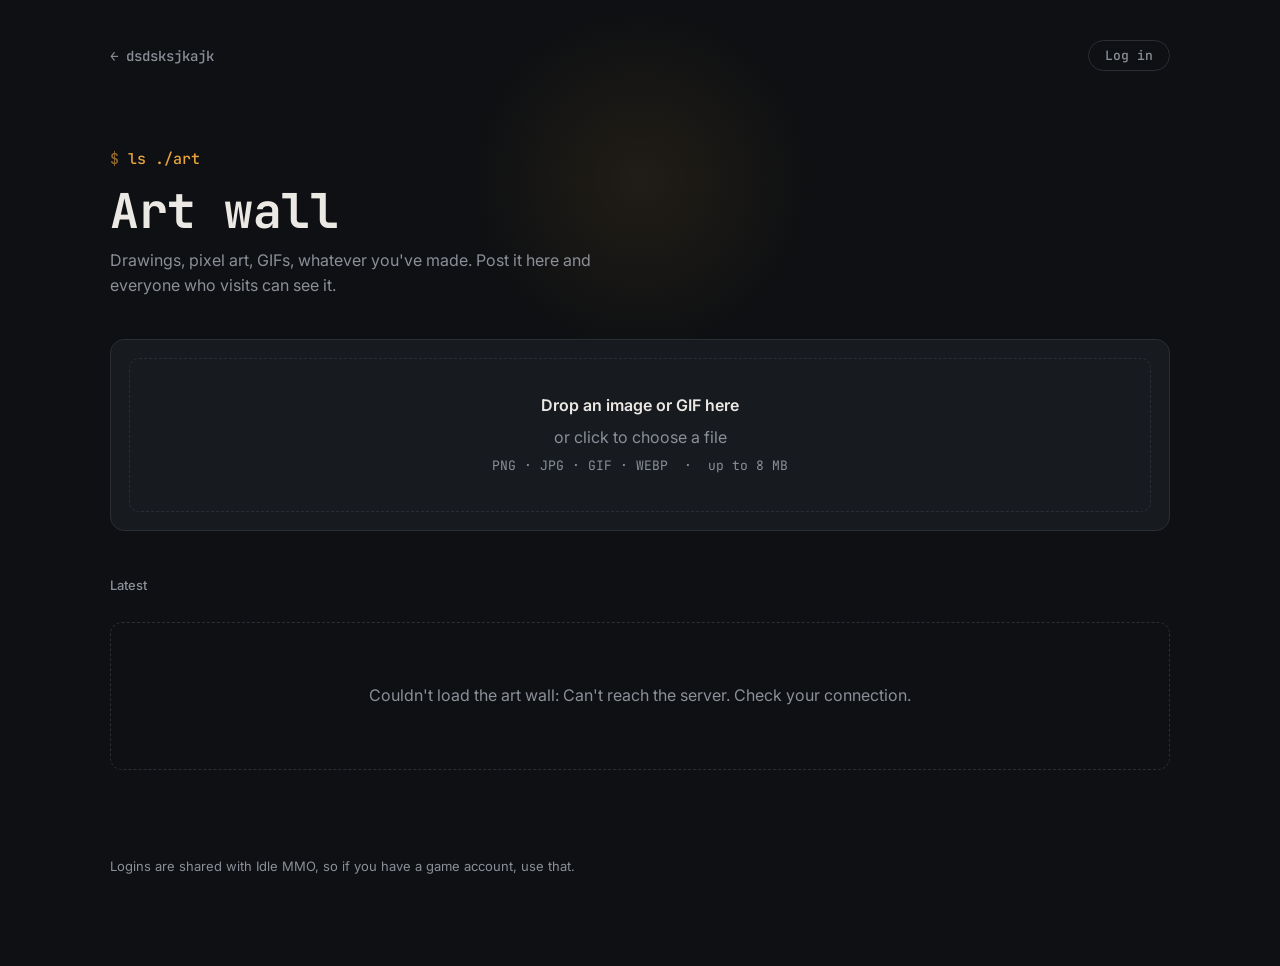
==== art/index.html @ 591d86c2 "Add files via upload" ====
<!DOCTYPE html>
<html lang="en">
<head>
<meta charset="utf-8">
<meta name="viewport" content="width=device-width, initial-scale=1, viewport-fit=cover">
<title>Art wall · dsdsksjkajk</title>
<meta name="description" content="Post your drawings, pixel art and GIFs.">
<link rel="preconnect" href="https://fonts.googleapis.com">
<link rel="preconnect" href="https://fonts.gstatic.com" crossorigin>
<link href="https://fonts.googleapis.com/css2?family=JetBrains+Mono:wght@500;700&family=Inter:wght@400;500;600&display=swap" rel="stylesheet">
<style>
:root{
  --bg:#0E1013; --panel:#171A1F; --panel2:#1D2127; --line:#2A2E35;
  --text:#ECE9E4; --muted:#8B8F98; --accent:#E8A33D; --bad:#FF7B7B; --good:#7CD992;
  color-scheme: dark;
}
*,*::before,*::after{box-sizing:border-box}
[hidden]{display:none!important}
body{margin:0;background:var(--bg);color:var(--text);min-height:100vh;
  font:400 16px/1.6 'Inter',system-ui,-apple-system,'Segoe UI',Roboto,sans-serif;
  -webkit-font-smoothing:antialiased;
  padding-top:env(safe-area-inset-top,0px);padding-bottom:env(safe-area-inset-bottom,0px)}
a{color:inherit}
button,input{font:inherit;color:inherit}
:focus-visible{outline:2px solid var(--accent);outline-offset:3px}
.mono{font-family:'JetBrains Mono',ui-monospace,Menlo,monospace}

#glow{position:fixed;inset:0;pointer-events:none;z-index:0;
  background:radial-gradient(260px circle at var(--mx,50%) var(--my,20%), rgba(232,163,61,.09), transparent 70%)}

.wrap{position:relative;z-index:1;max-width:1100px;margin:0 auto;padding:40px 20px 10vh}

/* top bar */
.top{display:flex;align-items:center;justify-content:space-between;gap:12px;margin-bottom:9vh}
.back{font:500 14px/1 'JetBrains Mono',monospace;color:var(--muted);text-decoration:none}
.back:hover{color:var(--accent)}
.acct{display:flex;align-items:center;gap:10px;font-size:14px;color:var(--muted)}
.acct b{color:var(--text);font-weight:600}

.btn{text-decoration:none;display:inline-flex;align-items:center;border:1px solid var(--line);background:transparent;border-radius:999px;padding:8px 16px;
  font:500 13px/1 'JetBrains Mono',monospace;cursor:pointer;transition:border-color .15s,color .15s,background .15s}
.btn:hover{border-color:var(--accent);color:var(--accent)}
.btn.solid{background:var(--accent);border-color:var(--accent);color:#16120A;font-weight:700}
.btn.solid:hover{background:#F1B55A;color:#16120A}
.btn:disabled{opacity:.5;cursor:default}

/* heading */
.prompt{font:500 15px/1 'JetBrains Mono',monospace;color:var(--accent);margin:0 0 18px}
.prompt::before{content:"$ ";opacity:.6}
h1{margin:0 0 10px;font:700 clamp(32px,7vw,48px)/1.1 'JetBrains Mono',monospace;letter-spacing:-0.01em}
p.lede{margin:0 0 40px;color:var(--muted);max-width:52ch}

/* upload */
.upload{border:1px solid var(--line);background:var(--panel);border-radius:14px;padding:18px;margin-bottom:48px}
.drop{display:flex;flex-direction:column;align-items:center;justify-content:center;gap:6px;text-align:center;
  border:1.5px dashed var(--line);border-radius:10px;padding:34px 16px;cursor:pointer;color:var(--muted);
  transition:border-color .15s, background .15s}
.drop:hover,.drop.over{border-color:var(--accent);background:rgba(232,163,61,.05);color:var(--text)}
.drop strong{color:var(--text);font-weight:600}
.drop small{font-size:13px}
.compose{display:flex;gap:16px;align-items:flex-start}
.compose .thumb{flex:none;width:140px;height:140px;border-radius:10px;background:var(--panel2) center/contain no-repeat;
  border:1px solid var(--line);image-rendering:auto}
.compose .fields{flex:1;min-width:0;display:flex;flex-direction:column;gap:10px}
.compose label{font-size:13px;color:var(--muted)}
.field{display:block;width:100%;margin-top:5px;padding:10px 12px;border-radius:8px;border:1px solid var(--line);
  background:var(--bg);font-size:16px}
.field:focus{outline:2px solid var(--accent);border-color:transparent}
.fileinfo{font:500 12px/1.4 'JetBrains Mono',monospace;color:var(--muted);word-break:break-all}
.row{display:flex;gap:8px;flex-wrap:wrap}
.msg{min-height:20px;margin:10px 0 0;font-size:14px}
.upload .msg:empty{display:none}
.msg.bad{color:var(--bad)} .msg.good{color:var(--good)}
.bar{height:3px;background:var(--line);border-radius:3px;overflow:hidden;margin-top:10px}
.bar i{display:block;height:100%;width:30%;background:var(--accent);animation:slide 1s ease-in-out infinite}
@keyframes slide{0%{transform:translateX(-100%)}100%{transform:translateX(340%)}}

/* gallery */
.gal-head{display:flex;align-items:baseline;justify-content:space-between;margin:0 0 14px}
h2.label{margin:0;font:500 13px/1 'Inter',sans-serif;color:var(--muted)}
.count{font:500 12px/1 'JetBrains Mono',monospace;color:var(--muted)}
.grid{columns:4 220px;column-gap:14px}
.card{break-inside:avoid;margin:0 0 14px;border:1px solid var(--line);border-radius:12px;overflow:hidden;
  background:var(--panel);display:block;width:100%;padding:0;text-align:left;cursor:zoom-in;
  transition:border-color .15s, transform .15s}
.card:hover{border-color:var(--accent);transform:translateY(-2px)}
.card img{display:block;width:100%;height:auto;background:var(--panel2)}
.card .meta{display:flex;justify-content:space-between;gap:8px;padding:9px 11px;font-size:13px}
.card .t{font-weight:600;white-space:nowrap;overflow:hidden;text-overflow:ellipsis}
.card .by{color:var(--muted);flex:none}
.gif{position:absolute;top:8px;left:8px;font:700 10px/1 'JetBrains Mono',monospace;background:#000b;
  color:var(--accent);padding:4px 6px;border-radius:4px}
.imgwrap{position:relative}
.empty{color:var(--muted);text-align:center;padding:60px 0;border:1px dashed var(--line);border-radius:12px}
.more{display:flex;justify-content:center;margin-top:10px}

/* dialogs */
dialog{border:1px solid var(--line);background:var(--panel);color:var(--text);border-radius:14px;padding:0;max-width:calc(100vw - 24px)}
dialog::backdrop{background:rgba(5,6,8,.82);backdrop-filter:blur(3px)}
#auth{width:380px}
#auth form{padding:24px}
#auth h3{margin:0 0 4px;font:700 22px/1.2 'JetBrains Mono',monospace}
#auth .sub{margin:0 0 16px;color:var(--muted);font-size:14px}
.tabs{display:flex;gap:6px;margin-bottom:14px}
.tabs button{flex:1;padding:9px;border:1px solid var(--line);border-radius:8px;background:transparent;cursor:pointer;font-weight:600;font-size:14px}
.tabs button.on{border-color:var(--accent);color:var(--accent)}
#auth label{display:block;margin-bottom:12px;font-size:13px;color:var(--muted)}
#auth .row{justify-content:flex-end;margin-top:6px}

#view{width:min(1000px,100vw - 24px);background:#0A0B0D}
#view .stage{display:flex;align-items:center;justify-content:center;background:#0A0B0D;max-height:78vh}
#view img{display:block;max-width:100%;max-height:78vh;object-fit:contain}
#view .info{display:flex;align-items:center;justify-content:space-between;gap:12px;padding:12px 16px;border-top:1px solid var(--line);flex-wrap:wrap}
#view .info h3{margin:0;font-size:16px;font-weight:600}
#view .info p{margin:2px 0 0;color:var(--muted);font-size:13px}
#view .head{display:flex;align-items:center;justify-content:space-between;gap:12px;flex-wrap:wrap;width:100%}
#view .info{flex-direction:column;align-items:stretch}
#view .desc{margin:0;color:var(--text);font-size:14.5px;line-height:1.55;white-space:pre-wrap;overflow-wrap:anywhere;max-height:22vh;overflow:auto}
#view .edit{display:flex;flex-direction:column;gap:8px}
textarea.field{resize:vertical;min-height:70px;line-height:1.5}
.chars{font:500 11px/1 'JetBrains Mono',monospace;color:var(--muted);text-align:right;margin-top:4px}
.card .d{padding:0 11px 10px;margin-top:-4px;font-size:12.5px;line-height:1.45;color:var(--muted);
  display:-webkit-box;-webkit-line-clamp:2;-webkit-box-orient:vertical;overflow:hidden;overflow-wrap:anywhere}
.x{position:absolute;top:10px;right:10px;width:34px;height:34px;border-radius:50%;border:1px solid var(--line);
  background:#000a;cursor:pointer;font-size:18px;line-height:1}
.x:hover{border-color:var(--accent);color:var(--accent)}
.btn.danger:hover{border-color:var(--bad);color:var(--bad)}

footer{margin-top:70px;color:var(--muted);font-size:13px}

@media (max-width:560px){
  .top{margin-bottom:6vh}
  .compose{flex-direction:column}
  .compose .thumb{width:100%;height:200px}
  .grid{columns:2 140px;column-gap:10px}
  .card{margin-bottom:10px}
}
@media (prefers-reduced-motion:reduce){*{transition:none!important;animation:none!important}}
</style>
</head>
<body>
<div id="glow" aria-hidden="true"></div>

<div class="wrap">
  <div class="top">
    <a class="back" href="../">&larr; dsdsksjkajk</a>
    <div class="acct" id="acct">
      <span id="who" hidden>signed in as <b id="who-name"></b></span>
      <button class="btn" id="login-btn" type="button">Log in</button>
      <button class="btn" id="logout-btn" type="button" hidden>Log out</button>
    </div>
  </div>

  <p class="prompt">ls ./art</p>
  <h1>Art wall</h1>
  <p class="lede">Drawings, pixel art, GIFs, whatever you've made. Post it here and everyone who visits can see it.</p>

  <section class="upload" aria-label="Upload art">
    <div id="pick">
      <label class="drop" id="drop" tabindex="0">
        <strong>Drop an image or GIF here</strong>
        <span>or click to choose a file</span>
        <small class="mono">PNG · JPG · GIF · WEBP &nbsp;·&nbsp; up to 8 MB</small>
        <input type="file" id="file" accept="image/png,image/jpeg,image/gif,image/webp" hidden>
      </label>
    </div>
    <form id="compose" class="compose" hidden>
      <div class="thumb" id="thumb" role="img" aria-label="Preview"></div>
      <div class="fields">
        <label>Title <span class="mono">(optional)</span>
          <input class="field" id="title" maxlength="80" autocomplete="off" placeholder="Untitled">
        </label>
        <label>Description <span class="mono">(optional)</span>
          <textarea class="field" id="desc" maxlength="1000" rows="3" placeholder="What is it? How did you make it?"></textarea>
          <div class="chars" id="desc-n"></div>
        </label>
        <div class="fileinfo" id="fileinfo"></div>
        <div class="row">
          <button class="btn solid" id="post" type="submit">Post it</button>
          <button class="btn" id="cancel" type="button">Cancel</button>
        </div>
      </div>
    </form>
    <div class="bar" id="busy" hidden><i></i></div>
    <p class="msg" id="up-msg" role="status"></p>
  </section>

  <div class="gal-head">
    <h2 class="label">Latest</h2>
    <span class="count" id="count"></span>
  </div>
  <div class="grid" id="grid"></div>
  <p class="empty" id="empty" hidden>Nothing here yet. Be the first to post something.</p>
  <div class="more"><button class="btn" id="more" type="button" hidden>Load more</button></div>

  <footer>Logins are shared with Idle MMO, so if you have a game account, use that.</footer>
</div>

<dialog id="auth">
  <form id="auth-form" method="dialog" novalidate>
    <h3>Log in to post</h3>
    <p class="sub">Same account as Idle MMO.</p>
    <div class="tabs" role="tablist">
      <button type="button" class="on" data-mode="login">Log in</button>
      <button type="button" data-mode="register">New account</button>
    </div>
    <label>Username
      <input class="field" id="u" autocomplete="username" maxlength="20" required>
    </label>
    <label>Password
      <input class="field" id="p" type="password" autocomplete="current-password" required>
    </label>
    <p class="msg" id="auth-msg" role="status"></p>
    <div class="row">
      <button class="btn" type="button" id="auth-close">Cancel</button>
      <button class="btn solid" type="submit" id="auth-go">Log in</button>
    </div>
  </form>
</dialog>

<dialog id="view">
  <button class="x" id="view-x" type="button" aria-label="Close">&times;</button>
  <div class="stage"><img id="view-img" alt=""></div>
  <div class="info">
    <div class="head">
      <div><h3 id="view-title"></h3><p id="view-meta"></p></div>
      <div class="row">
        <a class="btn" id="view-open" target="_blank" rel="noopener">Open full size</a>
        <button class="btn" id="view-edit" type="button" hidden>Edit</button>
        <button class="btn danger" id="view-del" type="button" hidden>Delete</button>
      </div>
    </div>
    <p class="desc" id="view-desc" hidden></p>
    <form class="edit" id="edit-form" hidden>
      <input class="field" id="edit-title" maxlength="80" autocomplete="off" placeholder="Untitled" aria-label="Title">
      <textarea class="field" id="edit-desc" maxlength="1000" rows="4" placeholder="Description" aria-label="Description"></textarea>
      <div class="row">
        <button class="btn solid" id="edit-save" type="submit">Save</button>
        <button class="btn" id="edit-cancel" type="button">Cancel</button>
      </div>
      <p class="msg" id="edit-msg" role="status"></p>
    </form>
  </div>
</dialog>

<script src="config.js?v=2"></script>
<script>
(function(){
'use strict';
var C = window.ART_CONFIG || {};
var BASE = String(C.url || '').replace(/\/$/, '');
var TYPES = { 'image/png':'png', 'image/jpeg':'jpg', 'image/gif':'gif', 'image/webp':'webp' };
var PAGE = 24;
var $ = function(id){ return document.getElementById(id); };

/* ---------- Supabase over plain fetch (same approach as Idle MMO) ---------- */
var S = {
  token:null, refresh:null, expires:0, uid:null, user:null,
  fakeEmail:function(n){ return 'u_' + n.toLowerCase() + '@dsdsksjkajk.github.io'; },
  store:function(s){
    this.token = s.access_token; this.refresh = s.refresh_token;
    this.expires = Date.now() + (s.expires_in || 3600) * 1000;
    if (s.user) { this.uid = s.user.id; this.user = (s.user.user_metadata && s.user.user_metadata.username) || this.user; }
    try { localStorage.setItem('art_rt', this.refresh); } catch(e){}
  },
  clear:function(){
    this.token = this.refresh = this.uid = this.user = null; this.expires = 0;
    try { localStorage.removeItem('art_rt'); } catch(e){}
  },
  http:async function(path, o){
    o = o || {};
    var h = Object.assign({ apikey:C.anonKey, Authorization:'Bearer ' + (o.token || C.anonKey) }, o.headers || {});
    var body = o.body;
    if (body !== undefined && !(body instanceof Blob)) { h['Content-Type'] = 'application/json'; body = JSON.stringify(body); }
    var r, j = null;
    try { r = await fetch(BASE + path, { method:o.method || 'GET', headers:h, body:body }); }
    catch(e){ throw new Error("Can't reach the server. Check your connection."); }
    try { var t = await r.text(); j = t ? JSON.parse(t) : null; } catch(e){ j = null; }
    if (!r.ok) {
      var err = new Error(String((j && (j.msg || j.error_description || j.message || j.error)) || ('HTTP ' + r.status)));
      err.status = r.status; throw err;
    }
    return j;
  },
  ensure:async function(){
    if (!this.refresh) { var e = new Error('Log in first.'); e.status = 401; throw e; }
    if (this.token && Date.now() < this.expires - 60000) return;
    try { this.store(await this.http('/auth/v1/token?grant_type=refresh_token', { method:'POST', body:{ refresh_token:this.refresh } })); }
    catch(e){ if (e.status === 400 || e.status === 401) { this.clear(); renderAcct(); e.message = 'Your login expired. Log in again.'; } throw e; }
  },
  friendly:function(e){
    var m = (e.message || '').toLowerCase();
    if (/already (registered|been registered)|already exists/.test(m)) return 'That username is already taken.';
    if (/invalid login|invalid credentials/.test(m)) return 'Wrong username or password.';
    if (/rate limit|too many/.test(m)) return 'Too many attempts. Wait a minute and try again.';
    if (/signups? (not allowed|disabled)/.test(m)) return 'New accounts are currently disabled.';
    if (/payload too large|exceeded the maximum/.test(m)) return 'That file is too big (8 MB max).';
    if (/mime type|invalid_mime/.test(m)) return 'Only PNG, JPG, GIF or WEBP files.';
    if (/relation .*art_posts.* does not exist|bucket not found/.test(m)) return 'The art wall is not set up yet (see art/SETUP.md).';
    if (/description/.test(m) && /column/.test(m)) return 'Descriptions are not switched on yet: run art/add-descriptions.sql in Supabase.';
    return e.message;
  }
};

/* ---------- account ---------- */
function renderAcct(){
  var on = !!S.refresh && !!S.user;
  $('who').hidden = !on; $('logout-btn').hidden = !on; $('login-btn').hidden = on;
  $('who-name').textContent = S.user || '';
}
var mode = 'login';
function setMode(m){
  mode = m;
  Array.prototype.forEach.call(document.querySelectorAll('.tabs button'), function(b){ b.classList.toggle('on', b.dataset.mode === m); });
  $('auth-go').textContent = m === 'login' ? 'Log in' : 'Create account';
  $('p').autocomplete = m === 'login' ? 'current-password' : 'new-password';
  setMsg('auth-msg', '');
}
var afterLogin = null;
function openAuth(then){
  afterLogin = then || null; setMode('login'); $('auth').showModal(); $('u').focus();
}
document.querySelector('.tabs').addEventListener('click', function(e){ var b = e.target.closest('button'); if (b) setMode(b.dataset.mode); });
$('login-btn').onclick = function(){ openAuth(); };
$('auth-close').onclick = function(){ $('auth').close(); };
$('logout-btn').onclick = async function(){
  try { if (S.token) await S.http('/auth/v1/logout', { method:'POST', token:S.token }); } catch(e){}
  S.clear(); renderAcct();
};
$('auth-form').addEventListener('submit', async function(e){
  e.preventDefault();
  var u = $('u').value.trim(), p = $('p').value;
  if (!/^[A-Za-z0-9_]{3,20}$/.test(u)) return setMsg('auth-msg', 'Username: 3-20 letters, numbers or _.', 'bad');
  if (p.length < (mode === 'register' ? 8 : 1)) return setMsg('auth-msg', mode === 'register' ? 'Password must be at least 8 characters.' : 'Enter your password.', 'bad');
  $('auth-go').disabled = true; setMsg('auth-msg', mode === 'login' ? 'Logging in…' : 'Creating account…');
  try {
    var sess;
    if (mode === 'register') {
      sess = await S.http('/auth/v1/signup', { method:'POST', body:{ email:S.fakeEmail(u), password:p, data:{ username:u } } });
      if (!sess || !sess.access_token) throw new Error('Account created, but email confirmation is still on in Supabase.');
    } else {
      sess = await S.http('/auth/v1/token?grant_type=password', { method:'POST', body:{ email:S.fakeEmail(u), password:p } });
    }
    S.user = u; S.store(sess); renderAcct();
    $('p').value = ''; $('auth').close();
    if (afterLogin) { var f = afterLogin; afterLogin = null; f(); }
  } catch(err){ setMsg('auth-msg', S.friendly(err), 'bad'); }
  finally { $('auth-go').disabled = false; }
});

/* ---------- upload ---------- */
var chosen = null, dims = null, previewUrl = null;
function setMsg(id, t, cls){ var m = $(id); m.textContent = t || ''; m.className = 'msg' + (cls ? ' ' + cls : ''); }
function fmtSize(b){ return b > 1048576 ? (b/1048576).toFixed(1) + ' MB' : Math.max(1, Math.round(b/1024)) + ' KB'; }
function resetPick(){
  chosen = null; dims = null;
  if (previewUrl) { URL.revokeObjectURL(previewUrl); previewUrl = null; }
  $('file').value = ''; $('title').value = ''; $('desc').value = ''; $('desc-n').textContent = '';
  $('compose').hidden = true; $('pick').hidden = false;
}
function choose(f){
  setMsg('up-msg', '');
  if (!f) return;
  if (!TYPES[f.type]) return setMsg('up-msg', 'Only PNG, JPG, GIF or WEBP files.', 'bad');
  if (f.size > C.maxBytes) return setMsg('up-msg', 'That file is ' + fmtSize(f.size) + '. The limit is 8 MB.', 'bad');
  if (previewUrl) URL.revokeObjectURL(previewUrl);
  previewUrl = URL.createObjectURL(f);
  var img = new Image();
  img.onload = function(){
    chosen = f; dims = { w:img.naturalWidth, h:img.naturalHeight };
    $('thumb').style.backgroundImage = 'url("' + previewUrl + '")';
    $('thumb').style.imageRendering = (dims.w <= 256 && dims.h <= 256) ? 'pixelated' : 'auto';
    $('fileinfo').textContent = f.name + ' · ' + dims.w + '×' + dims.h + ' · ' + fmtSize(f.size);
    $('title').value = f.name.replace(/\.[^.]+$/, '').replace(/[_-]+/g, ' ').slice(0, 80);
    $('pick').hidden = true; $('compose').hidden = false; $('title').focus(); $('title').select();
  };
  img.onerror = function(){ setMsg('up-msg', "That file doesn't look like a valid image.", 'bad'); };
  img.src = previewUrl;
}
$('file').addEventListener('change', function(){ choose(this.files[0]); });
$('drop').addEventListener('keydown', function(e){ if (e.key === 'Enter' || e.key === ' ') { e.preventDefault(); $('file').click(); } });
['dragenter','dragover'].forEach(function(t){ $('drop').addEventListener(t, function(e){ e.preventDefault(); this.classList.add('over'); }); });
['dragleave','drop'].forEach(function(t){ $('drop').addEventListener(t, function(e){ e.preventDefault(); this.classList.remove('over'); }); });
$('drop').addEventListener('drop', function(e){ choose(e.dataTransfer.files[0]); });
document.addEventListener('paste', function(e){
  if ($('compose').hidden === false || document.querySelector('dialog[open]')) return;
  var it = Array.prototype.find.call(e.clipboardData ? e.clipboardData.items : [], function(i){ return i.kind === 'file' && TYPES[i.type]; });
  if (it) choose(it.getAsFile());
});
$('desc').addEventListener('input', function(){ $('desc-n').textContent = this.value.length > 800 ? this.value.length + ' / 1000' : ''; });
$('cancel').onclick = function(){ resetPick(); setMsg('up-msg', ''); };

function rid(){
  if (window.crypto && crypto.randomUUID) return crypto.randomUUID();
  return Date.now().toString(36) + Math.random().toString(36).slice(2);
}
async function doPost(){
  if (!chosen) return;
  if (!S.refresh) return openAuth(doPost);
  $('post').disabled = true; $('cancel').disabled = true; $('busy').hidden = false;
  setMsg('up-msg', 'Uploading…');
  var path = null;
  try {
    await S.ensure();
    path = S.uid + '/' + rid() + '.' + TYPES[chosen.type];
    await S.http('/storage/v1/object/' + C.bucket + '/' + path, {
      method:'POST', token:S.token, body:chosen,
      headers:{ 'Content-Type':chosen.type, 'x-upsert':'false' } });
    var rows = await S.http('/rest/v1/art_posts', {
      method:'POST', token:S.token, headers:{ Prefer:'return=representation' },
      body:{ title:$('title').value.trim().slice(0, 80), description:$('desc').value.trim().slice(0, 1000), path:path, mime:chosen.type, width:dims.w, height:dims.h } });
    path = null;
    resetPick(); setMsg('up-msg', 'Posted!', 'good');
    if (rows && rows[0]) { $('empty').hidden = true; $('grid').prepend(card(rows[0])); total++; renderCount(); }
  } catch(err){
    if (err.status === 401) { setMsg('up-msg', ''); openAuth(doPost); }
    else setMsg('up-msg', S.friendly(err), 'bad');
    if (path) { try { await S.http('/storage/v1/object/' + C.bucket + '/' + path, { method:'DELETE', token:S.token }); } catch(e){} }
  } finally {
    $('post').disabled = false; $('cancel').disabled = false; $('busy').hidden = true;
  }
}
$('compose').addEventListener('submit', function(e){ e.preventDefault(); doPost(); });

/* ---------- gallery ---------- */
var offset = 0, total = 0, byId = {};
function publicUrl(p){ return BASE + '/storage/v1/object/public/' + C.bucket + '/' + p.split('/').map(encodeURIComponent).join('/'); }
function ago(iso){
  var s = (Date.now() - Date.parse(iso)) / 1000;
  if (s < 60) return 'just now';
  var u = [[31536000,'y'],[2592000,'mo'],[86400,'d'],[3600,'h'],[60,'m']];
  for (var i = 0; i < u.length; i++) if (s >= u[i][0]) return Math.floor(s / u[i][0]) + u[i][1] + ' ago';
}
function card(p){
  byId[p.id] = p;
  var b = document.createElement('button');
  b.type = 'button'; b.className = 'card'; b.dataset.id = p.id; b.dataset.uid = p.user_id;
  var w = document.createElement('div'); w.className = 'imgwrap';
  var img = document.createElement('img');
  img.loading = 'lazy'; img.decoding = 'async'; img.src = publicUrl(p.path);
  img.alt = p.title || 'Untitled';
  if (p.width && p.height) { img.width = p.width; img.height = p.height; }
  if (p.width <= 256 && p.height <= 256) img.style.imageRendering = 'pixelated';
  w.appendChild(img);
  if (p.mime === 'image/gif') { var g = document.createElement('span'); g.className = 'gif'; g.textContent = 'GIF'; w.appendChild(g); }
  var m = document.createElement('div'); m.className = 'meta';
  var t = document.createElement('span'); t.className = 't'; t.textContent = p.title || 'Untitled';
  var by = document.createElement('span'); by.className = 'by'; by.textContent = p.username;
  m.appendChild(t); m.appendChild(by);
  b.appendChild(w); b.appendChild(m);
  if (p.description) { var d = document.createElement('div'); d.className = 'd'; d.textContent = p.description; b.appendChild(d); }
  return b;
}
function renderCount(){ $('count').textContent = total ? total + (total === 1 ? ' piece' : ' pieces') : ''; }
async function load(){
  $('more').disabled = true;
  try {
    var r;
    try { r = await fetch(BASE + '/rest/v1/art_posts?select=*&order=created_at.desc,id.desc&limit=' + PAGE + '&offset=' + offset,
      { headers:{ apikey:C.anonKey, Authorization:'Bearer ' + C.anonKey, Prefer:'count=exact' } }); }
    catch(e){ throw new Error("Can't reach the server. Check your connection."); }
    var rows = await r.json();
    if (!r.ok) throw new Error((rows && rows.message) || ('HTTP ' + r.status));
    var cr = r.headers.get('content-range'); if (cr && cr.indexOf('/') > -1) total = parseInt(cr.split('/')[1], 10) || 0;
    var frag = document.createDocumentFragment();
    rows.forEach(function(p){ if (!byId[p.id]) frag.appendChild(card(p)); });
    $('grid').appendChild(frag);
    offset += rows.length;
    $('empty').hidden = offset > 0 || $('grid').children.length > 0;
    $('more').hidden = rows.length < PAGE;
    renderCount();
  } catch(e){
    $('empty').hidden = false;
    $('empty').textContent = "Couldn't load the art wall: " + S.friendly(e);
  } finally { $('more').disabled = false; }
}
$('more').onclick = load;

/* ---------- viewer ---------- */
var viewing = null;
$('grid').addEventListener('click', function(e){
  var c = e.target.closest('.card'); if (!c) return;
  var p = byId[c.dataset.id]; if (!p) return;
  viewing = p;
  var url = publicUrl(p.path);
  $('view-img').src = url; $('view-img').alt = p.title || 'Untitled';
  $('view-img').style.imageRendering = (p.width <= 256 && p.height <= 256) ? 'pixelated' : 'auto';
  $('view-title').textContent = p.title || 'Untitled';
  $('view-meta').textContent = 'by ' + p.username + ' · ' + ago(p.created_at) + (p.width ? ' · ' + p.width + '×' + p.height : '');
  $('view-open').href = url;
  var mine = !!(S.uid && S.uid === p.user_id);
  $('view-del').hidden = !mine; $('view-edit').hidden = !mine;
  showDesc(p); $('edit-form').hidden = true;
  $('view').showModal();
});
function showDesc(p){ $('view-desc').textContent = p.description || ''; $('view-desc').hidden = !p.description; }
$('view-x').onclick = function(){ $('view').close(); };
$('view-edit').onclick = function(){
  var p = viewing; if (!p) return;
  $('edit-title').value = p.title || ''; $('edit-desc').value = p.description || '';
  setMsg('edit-msg', ''); $('view-desc').hidden = true; $('edit-form').hidden = false; $('edit-desc').focus();
};
$('edit-cancel').onclick = function(){ $('edit-form').hidden = true; if (viewing) showDesc(viewing); };
$('edit-form').addEventListener('submit', async function(e){
  e.preventDefault();
  var p = viewing; if (!p) return;
  var t = $('edit-title').value.trim().slice(0, 80), d = $('edit-desc').value.trim().slice(0, 1000);
  $('edit-save').disabled = true; setMsg('edit-msg', 'Saving…');
  try {
    await S.ensure();
    var rows = await S.http('/rest/v1/art_posts?id=eq.' + p.id, { method:'PATCH', token:S.token,
      headers:{ Prefer:'return=representation' }, body:{ title:t, description:d } });
    if (!rows || !rows.length) throw new Error("Couldn't save. Is this still your post?");
    p.title = rows[0].title; p.description = rows[0].description;
    $('view-title').textContent = p.title || 'Untitled'; showDesc(p); $('edit-form').hidden = true;
    var old = document.querySelector('.card[data-id="' + p.id + '"]'); if (old) old.replaceWith(card(p));
  } catch(err){ setMsg('edit-msg', S.friendly(err), 'bad'); }
  finally { $('edit-save').disabled = false; }
});
$('view').addEventListener('click', function(e){ if (e.target === this) this.close(); });
$('view').addEventListener('close', function(){ $('view-img').removeAttribute('src'); viewing = null; });
$('view-del').onclick = async function(){
  var p = viewing; if (!p || !confirm('Delete "' + (p.title || 'Untitled') + '"? This can\'t be undone.')) return;
  this.disabled = true;
  try {
    await S.ensure();
    await S.http('/rest/v1/art_posts?id=eq.' + p.id, { method:'DELETE', token:S.token });
    try { await S.http('/storage/v1/object/' + C.bucket + '/' + p.path, { method:'DELETE', token:S.token }); } catch(e){}
    var el = document.querySelector('.card[data-id="' + p.id + '"]'); if (el) el.remove();
    delete byId[p.id]; total = Math.max(0, total - 1); offset = Math.max(0, offset - 1); renderCount();
    $('empty').hidden = $('grid').children.length > 0;
    $('view').close();
  } catch(e){ alert(S.friendly(e)); }
  finally { this.disabled = false; }
};

/* ---------- start ---------- */
(async function(){
  try { S.refresh = localStorage.getItem('art_rt'); } catch(e){}
  if (S.refresh) {
    try {
      await S.ensure();
      var u = await S.http('/auth/v1/user', { token:S.token });
      S.uid = u.id; S.user = (u.user_metadata && u.user_metadata.username) || 'player';
    } catch(e){ if (e.status === 401) S.clear(); }
  }
  renderAcct();
})();
load();

/* cursor glow, same as the hub */
if (!window.matchMedia('(prefers-reduced-motion: reduce)').matches && !window.matchMedia('(hover: none)').matches) {
  var glow = $('glow');
  window.addEventListener('pointermove', function(e){
    glow.style.setProperty('--mx', e.clientX + 'px'); glow.style.setProperty('--my', e.clientY + 'px');
  });
}
})();
</script>
</body>
</html>
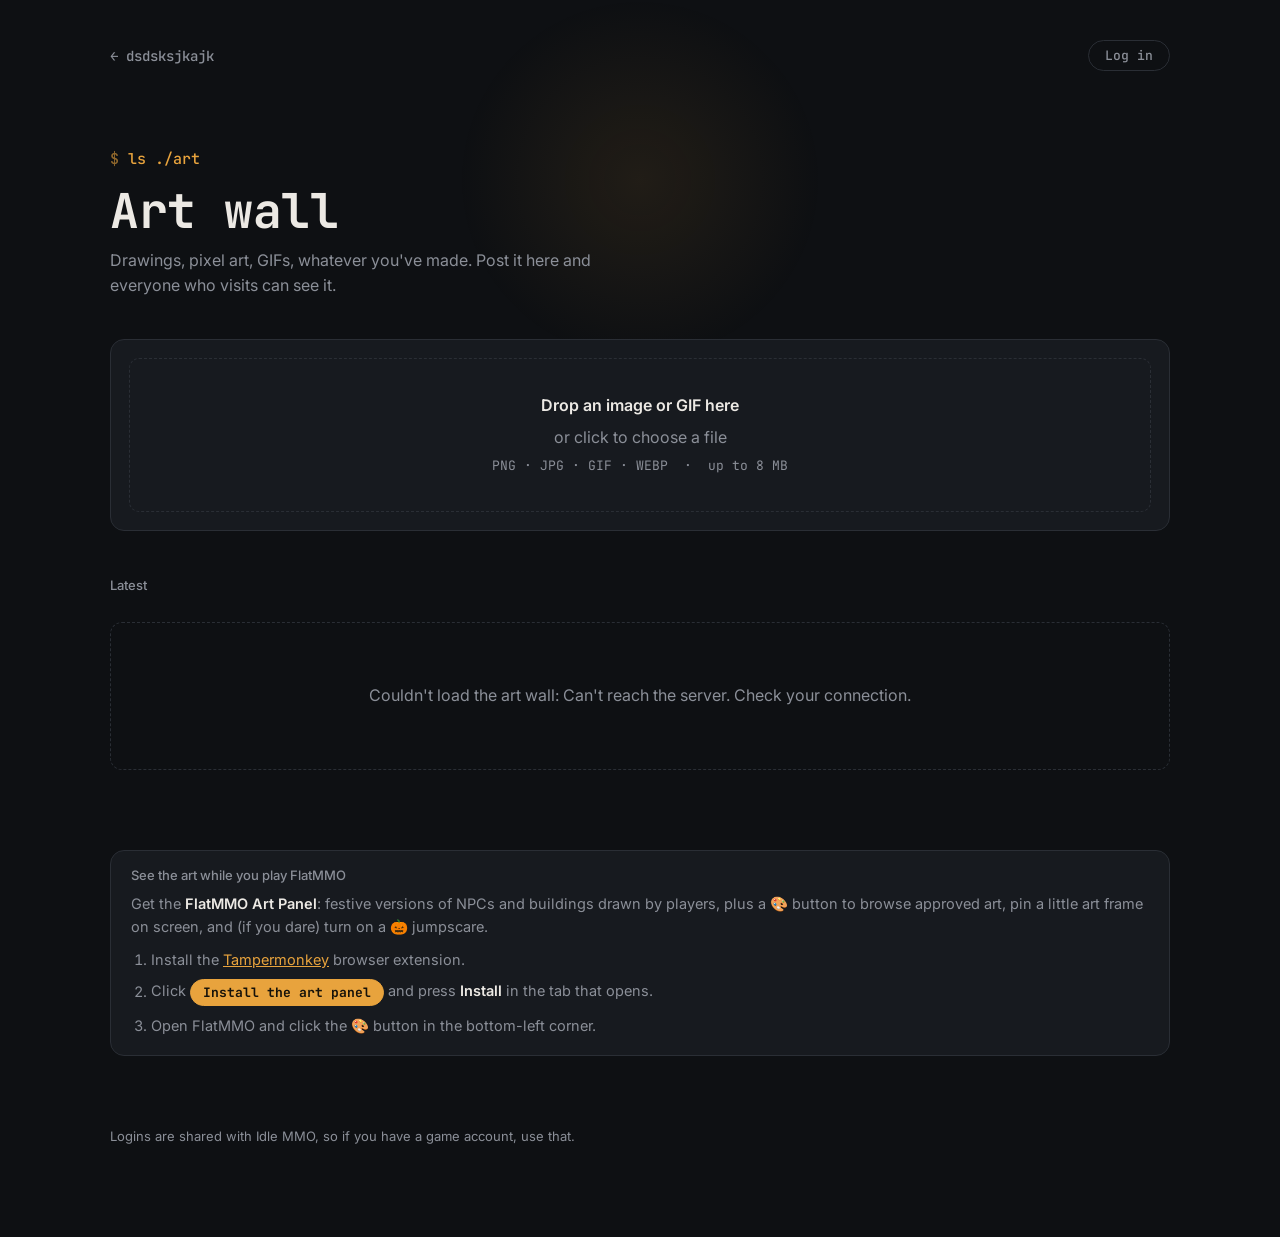
==== commit 35ca943d: "Connects to tamper monkey script" ====
--- a/art/index.html
+++ b/art/index.html
@@ -119,6 +119,16 @@
 #view .edit{display:flex;flex-direction:column;gap:8px}
 textarea.field{resize:vertical;min-height:70px;line-height:1.5}
 .chars{font:500 11px/1 'JetBrains Mono',monospace;color:var(--muted);text-align:right;margin-top:4px}
+.ingame{position:absolute;top:8px;right:8px;font:700 10px/1 'JetBrains Mono',monospace;background:var(--accent);
+  color:#16120A;padding:4px 6px;border-radius:4px}
+.gal-tools{display:flex;align-items:center;gap:10px}
+.gal-tools select{background:var(--bg);border:1px solid var(--line);border-radius:7px;padding:4px 8px;font-size:13px;color:var(--text)}
+.admin{border:1px dashed var(--accent);border-radius:10px;padding:12px;display:flex;flex-direction:column;gap:8px}
+.admin .ttl{font:700 11px/1 'JetBrains Mono',monospace;color:var(--accent);letter-spacing:.05em}
+.admin label{font-size:13px;color:var(--muted)}
+.admin .chk{display:flex;align-items:center;gap:8px;color:var(--text);font-size:14px}
+.admin .chk input{width:18px;height:18px;accent-color:var(--accent)}
+.admin .hintx{font-size:12px;color:var(--muted);margin:0}
 .card .d{padding:0 11px 10px;margin-top:-4px;font-size:12.5px;line-height:1.45;color:var(--muted);
   display:-webkit-box;-webkit-line-clamp:2;-webkit-box-orient:vertical;overflow:hidden;overflow-wrap:anywhere}
 .x{position:absolute;top:10px;right:10px;width:34px;height:34px;border-radius:50%;border:1px solid var(--line);
@@ -127,6 +137,12 @@
 .btn.danger:hover{border-color:var(--bad);color:var(--bad)}
 
 footer{margin-top:70px;color:var(--muted);font-size:13px}
+.mod{margin-top:64px;padding:18px 20px;border:1px solid var(--line);border-radius:14px;background:var(--panel)}
+.mod p{margin:10px 0;color:var(--muted);font-size:14.5px}
+.mod b{color:var(--text);font-weight:600}
+.mod ol{margin:0;padding-left:20px;color:var(--muted);font-size:14.5px;display:grid;gap:8px}
+.mod ol a:not(.btn){color:var(--accent)}
+.mod .btn{padding:6px 12px;vertical-align:middle}
 
 @media (max-width:560px){
   .top{margin-bottom:6vh}
@@ -187,11 +203,28 @@
 
   <div class="gal-head">
     <h2 class="label">Latest</h2>
-    <span class="count" id="count"></span>
+    <div class="gal-tools">
+      <select id="filter" hidden aria-label="Filter (admin)">
+        <option value="">All art</option>
+        <option value="true">In game</option>
+        <option value="false">Waiting for approval</option>
+      </select>
+      <span class="count" id="count"></span>
+    </div>
   </div>
   <div class="grid" id="grid"></div>
   <p class="empty" id="empty" hidden>Nothing here yet. Be the first to post something.</p>
   <div class="more"><button class="btn" id="more" type="button" hidden>Load more</button></div>
+
+  <section class="mod">
+    <h2 class="label">See the art while you play FlatMMO</h2>
+    <p>Get the <b>FlatMMO Art Panel</b>: festive versions of NPCs and buildings drawn by players, plus a 🎨 button to browse approved art, pin a little art frame on screen, and (if you dare) turn on a 🎃 jumpscare.</p>
+    <ol>
+      <li>Install the <a href="https://www.tampermonkey.net/" target="_blank" rel="noopener">Tampermonkey</a> browser extension.</li>
+      <li>Click <a class="btn solid" href="flatmmo-art.user.js">Install the art panel</a> and press <b>Install</b> in the tab that opens.</li>
+      <li>Open FlatMMO and click the 🎨 button in the bottom-left corner.</li>
+    </ol>
+  </section>
 
   <footer>Logins are shared with Idle MMO, so if you have a game account, use that.</footer>
 </div>
@@ -231,6 +264,16 @@
       </div>
     </div>
     <p class="desc" id="view-desc" hidden></p>
+    <form class="admin" id="admin-form" hidden>
+      <div class="ttl">ADMIN</div>
+      <label class="chk"><input type="checkbox" id="adm-ok"> Approved for the FlatMMO script</label>
+      <label>Replaces these game sprites <span class="mono">(optional, one per line)</span>
+        <textarea class="field" id="adm-rep" rows="3" placeholder="e.g. images/npcs/chef.png"></textarea>
+      </label>
+      <p class="hintx">Get sprite names from the in-game art panel → Sprite finder → Copy. Leave empty to only show it in the gallery and art frame.</p>
+      <div class="row"><button class="btn solid" id="adm-save" type="submit">Save</button></div>
+      <p class="msg" id="adm-msg" role="status"></p>
+    </form>
     <form class="edit" id="edit-form" hidden>
       <input class="field" id="edit-title" maxlength="80" autocomplete="off" placeholder="Untitled" aria-label="Title">
       <textarea class="field" id="edit-desc" maxlength="1000" rows="4" placeholder="Description" aria-label="Description"></textarea>
@@ -297,6 +340,7 @@
     if (/payload too large|exceeded the maximum/.test(m)) return 'That file is too big (8 MB max).';
     if (/mime type|invalid_mime/.test(m)) return 'Only PNG, JPG, GIF or WEBP files.';
     if (/relation .*art_posts.* does not exist|bucket not found/.test(m)) return 'The art wall is not set up yet (see art/SETUP.md).';
+    if (/art_admin_set|is_art_admin|approved/.test(m) && /(could not find|does not exist)/.test(m)) return 'Admin features are not switched on yet: run art/add-admin.sql in Supabase.';
     if (/description/.test(m) && /column/.test(m)) return 'Descriptions are not switched on yet: run art/add-descriptions.sql in Supabase.';
     return e.message;
   }
@@ -306,7 +350,17 @@
 function renderAcct(){
   var on = !!S.refresh && !!S.user;
   $('who').hidden = !on; $('logout-btn').hidden = !on; $('login-btn').hidden = on;
-  $('who-name').textContent = S.user || '';
+  $('who-name').textContent = (S.user || '') + (isAdmin ? ' (admin)' : '');
+  $('filter').hidden = !isAdmin;
+}
+var isAdmin = false;
+async function checkAdmin(){
+  isAdmin = false;
+  if (S.refresh) {
+    try { await S.ensure(); isAdmin = (await S.http('/rest/v1/rpc/is_art_admin', { method:'POST', token:S.token, body:{} })) === true; }
+    catch(e){ isAdmin = false; }
+  }
+  renderAcct();
 }
 var mode = 'login';
 function setMode(m){
@@ -325,7 +379,7 @@
 $('auth-close').onclick = function(){ $('auth').close(); };
 $('logout-btn').onclick = async function(){
   try { if (S.token) await S.http('/auth/v1/logout', { method:'POST', token:S.token }); } catch(e){}
-  S.clear(); renderAcct();
+  S.clear(); isAdmin = false; renderAcct();
 };
 $('auth-form').addEventListener('submit', async function(e){
   e.preventDefault();
@@ -341,7 +395,7 @@
     } else {
       sess = await S.http('/auth/v1/token?grant_type=password', { method:'POST', body:{ email:S.fakeEmail(u), password:p } });
     }
-    S.user = u; S.store(sess); renderAcct();
+    S.user = u; S.store(sess); renderAcct(); checkAdmin();
     $('p').value = ''; $('auth').close();
     if (afterLogin) { var f = afterLogin; afterLogin = null; f(); }
   } catch(err){ setMsg('auth-msg', S.friendly(err), 'bad'); }
@@ -443,6 +497,7 @@
   if (p.width <= 256 && p.height <= 256) img.style.imageRendering = 'pixelated';
   w.appendChild(img);
   if (p.mime === 'image/gif') { var g = document.createElement('span'); g.className = 'gif'; g.textContent = 'GIF'; w.appendChild(g); }
+  if (p.approved) { var ig = document.createElement('span'); ig.className = 'ingame'; ig.textContent = 'IN GAME'; ig.title = 'Approved for the FlatMMO art panel'; w.appendChild(ig); }
   var m = document.createElement('div'); m.className = 'meta';
   var t = document.createElement('span'); t.className = 't'; t.textContent = p.title || 'Untitled';
   var by = document.createElement('span'); by.className = 'by'; by.textContent = p.username;
@@ -456,7 +511,7 @@
   $('more').disabled = true;
   try {
     var r;
-    try { r = await fetch(BASE + '/rest/v1/art_posts?select=*&order=created_at.desc,id.desc&limit=' + PAGE + '&offset=' + offset,
+    try { r = await fetch(BASE + '/rest/v1/art_posts?select=*' + ($('filter').value ? '&approved=eq.' + $('filter').value : '') + '&order=created_at.desc,id.desc&limit=' + PAGE + '&offset=' + offset,
       { headers:{ apikey:C.anonKey, Authorization:'Bearer ' + C.anonKey, Prefer:'count=exact' } }); }
     catch(e){ throw new Error("Can't reach the server. Check your connection."); }
     var rows = await r.json();
@@ -475,6 +530,11 @@
   } finally { $('more').disabled = false; }
 }
 $('more').onclick = load;
+$('filter').onchange = function(){
+  offset = 0; total = 0; byId = {}; $('grid').textContent = ''; $('empty').hidden = true;
+  $('empty').textContent = this.value === 'false' ? 'Nothing waiting for approval.' : 'Nothing here yet. Be the first to post something.';
+  load();
+};
 
 /* ---------- viewer ---------- */
 var viewing = null;
@@ -491,10 +551,35 @@
   var mine = !!(S.uid && S.uid === p.user_id);
   $('view-del').hidden = !mine; $('view-edit').hidden = !mine;
   showDesc(p); $('edit-form').hidden = true;
+  $('admin-form').hidden = !isAdmin;
+  if (isAdmin) { $('adm-ok').checked = !!p.approved; $('adm-rep').value = (p.replaces || []).join('\n'); setMsg('adm-msg', ''); }
   $('view').showModal();
 });
 function showDesc(p){ $('view-desc').textContent = p.description || ''; $('view-desc').hidden = !p.description; }
 $('view-x').onclick = function(){ $('view').close(); };
+function spriteKey(v){
+  v = String(v).trim(); if (!v) return '';
+  try { if (/^[a-z][a-z0-9+.-]*:\/\//i.test(v)) v = new URL(v).pathname; } catch(e){}
+  v = v.split(/[?#]/)[0].replace(/^\/+/, '');
+  try { v = decodeURIComponent(v); } catch(e){}
+  return v;
+}
+$('admin-form').addEventListener('submit', async function(e){
+  e.preventDefault();
+  var p = viewing; if (!p) return;
+  var reps = $('adm-rep').value.split(/[\n,]+/).map(spriteKey).filter(Boolean);
+  $('adm-save').disabled = true; setMsg('adm-msg', 'Saving…');
+  try {
+    await S.ensure();
+    var r = await S.http('/rest/v1/rpc/art_admin_set', { method:'POST', token:S.token,
+      body:{ p_id:p.id, p_approved:$('adm-ok').checked, p_replaces:reps } });
+    p.approved = r.approved; p.replaces = r.replaces;
+    $('adm-rep').value = (p.replaces || []).join('\n');
+    var old = document.querySelector('.card[data-id="' + p.id + '"]'); if (old) old.replaceWith(card(p));
+    setMsg('adm-msg', p.approved ? 'Saved. Players will see it within a few minutes.' : 'Saved. Not shown in game.', 'good');
+  } catch(err){ setMsg('adm-msg', S.friendly(err), 'bad'); }
+  finally { $('adm-save').disabled = false; }
+});
 $('view-edit').onclick = function(){
   var p = viewing; if (!p) return;
   $('edit-title').value = p.title || ''; $('edit-desc').value = p.description || '';
@@ -545,6 +630,7 @@
     } catch(e){ if (e.status === 401) S.clear(); }
   }
   renderAcct();
+  checkAdmin();
 })();
 load();
 
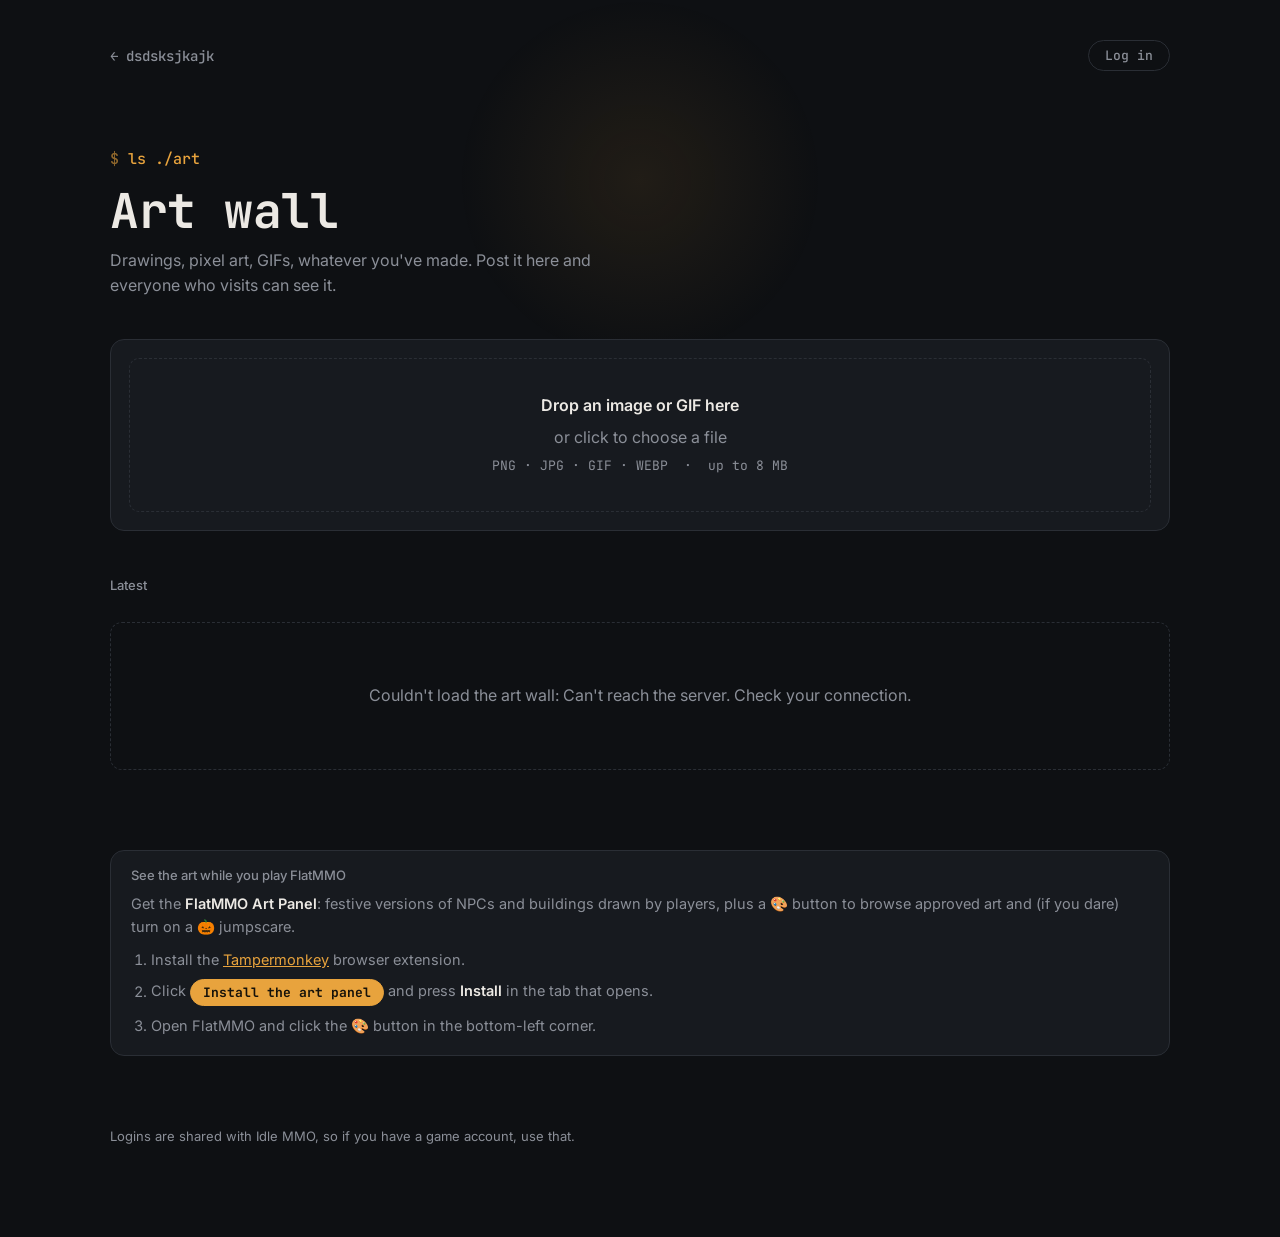
==== commit 3c592c13: "Add files via upload" ====
--- a/art/index.html
+++ b/art/index.html
@@ -218,7 +218,7 @@
 
   <section class="mod">
     <h2 class="label">See the art while you play FlatMMO</h2>
-    <p>Get the <b>FlatMMO Art Panel</b>: festive versions of NPCs and buildings drawn by players, plus a 🎨 button to browse approved art, pin a little art frame on screen, and (if you dare) turn on a 🎃 jumpscare.</p>
+    <p>Get the <b>FlatMMO Art Panel</b>: festive versions of NPCs and buildings drawn by players, plus a 🎨 button to browse approved art and (if you dare) turn on a 🎃 jumpscare.</p>
     <ol>
       <li>Install the <a href="https://www.tampermonkey.net/" target="_blank" rel="noopener">Tampermonkey</a> browser extension.</li>
       <li>Click <a class="btn solid" href="flatmmo-art.user.js">Install the art panel</a> and press <b>Install</b> in the tab that opens.</li>
@@ -270,7 +270,7 @@
       <label>Replaces these game sprites <span class="mono">(optional, one per line)</span>
         <textarea class="field" id="adm-rep" rows="3" placeholder="e.g. images/npcs/chef.png"></textarea>
       </label>
-      <p class="hintx">Get sprite names from the in-game art panel → Sprite finder → Copy. Leave empty to only show it in the gallery and art frame.</p>
+      <p class="hintx">Get sprite names from the in-game art panel → Sprite finder → Copy. Leave empty to only show it in the in-game gallery.</p>
       <div class="row"><button class="btn solid" id="adm-save" type="submit">Save</button></div>
       <p class="msg" id="adm-msg" role="status"></p>
     </form>
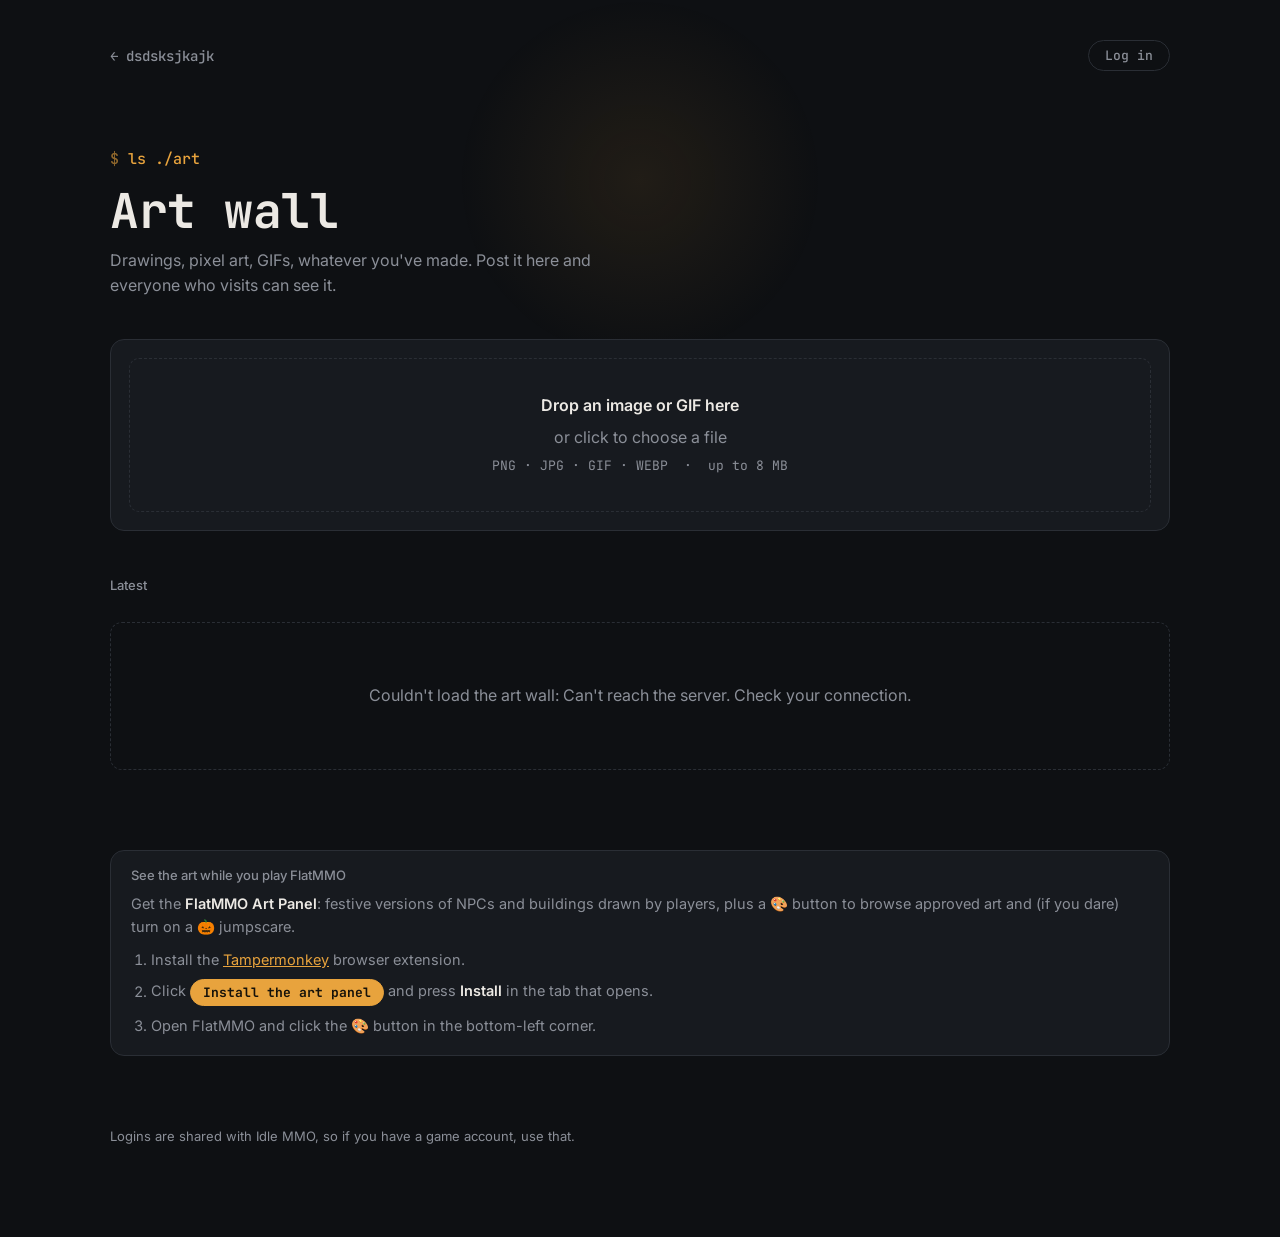
==== commit 1485ba25: "QOL" ====
--- a/art/index.html
+++ b/art/index.html
@@ -270,7 +270,7 @@
       <label>Replaces these game sprites <span class="mono">(optional, one per line)</span>
         <textarea class="field" id="adm-rep" rows="3" placeholder="e.g. images/npcs/chef.png"></textarea>
       </label>
-      <p class="hintx">Get sprite names from the in-game art panel → Sprite finder → Copy. Leave empty to only show it in the in-game gallery.</p>
+      <p class="hintx">Get sprite names from the in-game art panel → Sprite finder → Copy. A <span class="mono">*</span> matches anything, so <span class="mono">images/npcs/goblin*</span> covers every goblin frame. Leave empty to only show it in the in-game gallery.</p>
       <div class="row"><button class="btn solid" id="adm-save" type="submit">Save</button></div>
       <p class="msg" id="adm-msg" role="status"></p>
     </form>
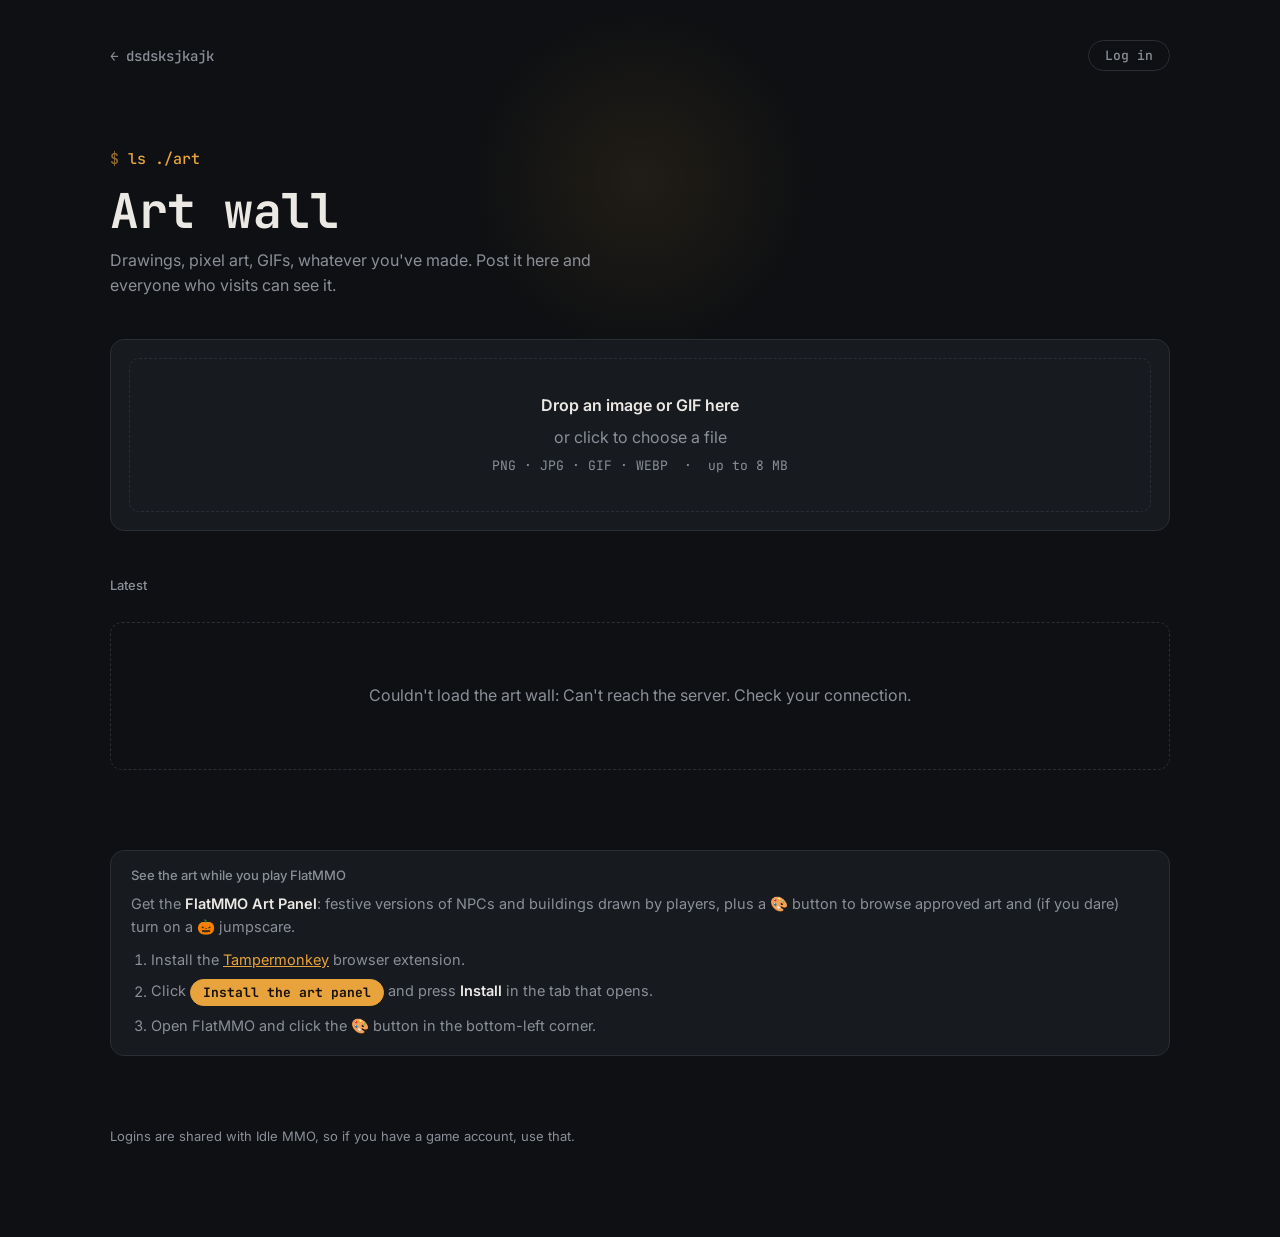
==== commit 8b45c501: "Add files via upload" ====
--- a/art/index.html
+++ b/art/index.html
@@ -549,7 +549,8 @@
   $('view-meta').textContent = 'by ' + p.username + ' · ' + ago(p.created_at) + (p.width ? ' · ' + p.width + '×' + p.height : '');
   $('view-open').href = url;
   var mine = !!(S.uid && S.uid === p.user_id);
-  $('view-del').hidden = !mine; $('view-edit').hidden = !mine;
+  $('view-del').hidden = !(mine || isAdmin); $('view-edit').hidden = !mine;
+  $('view-del').textContent = (!mine && isAdmin) ? 'Delete (admin)' : 'Delete';
   showDesc(p); $('edit-form').hidden = true;
   $('admin-form').hidden = !isAdmin;
   if (isAdmin) { $('adm-ok').checked = !!p.approved; $('adm-rep').value = (p.replaces || []).join('\n'); setMsg('adm-msg', ''); }
@@ -605,12 +606,16 @@
 $('view').addEventListener('click', function(e){ if (e.target === this) this.close(); });
 $('view').addEventListener('close', function(){ $('view-img').removeAttribute('src'); viewing = null; });
 $('view-del').onclick = async function(){
-  var p = viewing; if (!p || !confirm('Delete "' + (p.title || 'Untitled') + '"? This can\'t be undone.')) return;
+  var p = viewing; if (!p) return;
+  var whose = (S.uid && S.uid === p.user_id) ? '' : p.username + "'s post ";
+  if (!confirm('Delete ' + whose + '"' + (p.title || 'Untitled') + '"? This can\'t be undone.')) return;
   this.disabled = true;
   try {
     await S.ensure();
-    await S.http('/rest/v1/art_posts?id=eq.' + p.id, { method:'DELETE', token:S.token });
-    try { await S.http('/storage/v1/object/' + C.bucket + '/' + p.path, { method:'DELETE', token:S.token }); } catch(e){}
+    var gone = await S.http('/rest/v1/art_posts?id=eq.' + p.id, { method:'DELETE', token:S.token, headers:{ Prefer:'return=representation' } });
+    if (!gone || !gone.length) throw new Error(isAdmin ? "Couldn't delete it. Run art/admin-delete.sql in Supabase to let admins delete any post." : "Couldn't delete it. Is it still your post?");
+    // then the image file itself (if this fails the post is already off the wall; the file just stays in storage)
+    try { await S.http('/storage/v1/object/' + C.bucket + '/' + p.path.split('/').map(encodeURIComponent).join('/'), { method:'DELETE', token:S.token }); } catch(e){}
     var el = document.querySelector('.card[data-id="' + p.id + '"]'); if (el) el.remove();
     delete byId[p.id]; total = Math.max(0, total - 1); offset = Math.max(0, offset - 1); renderCount();
     $('empty').hidden = $('grid').children.length > 0;
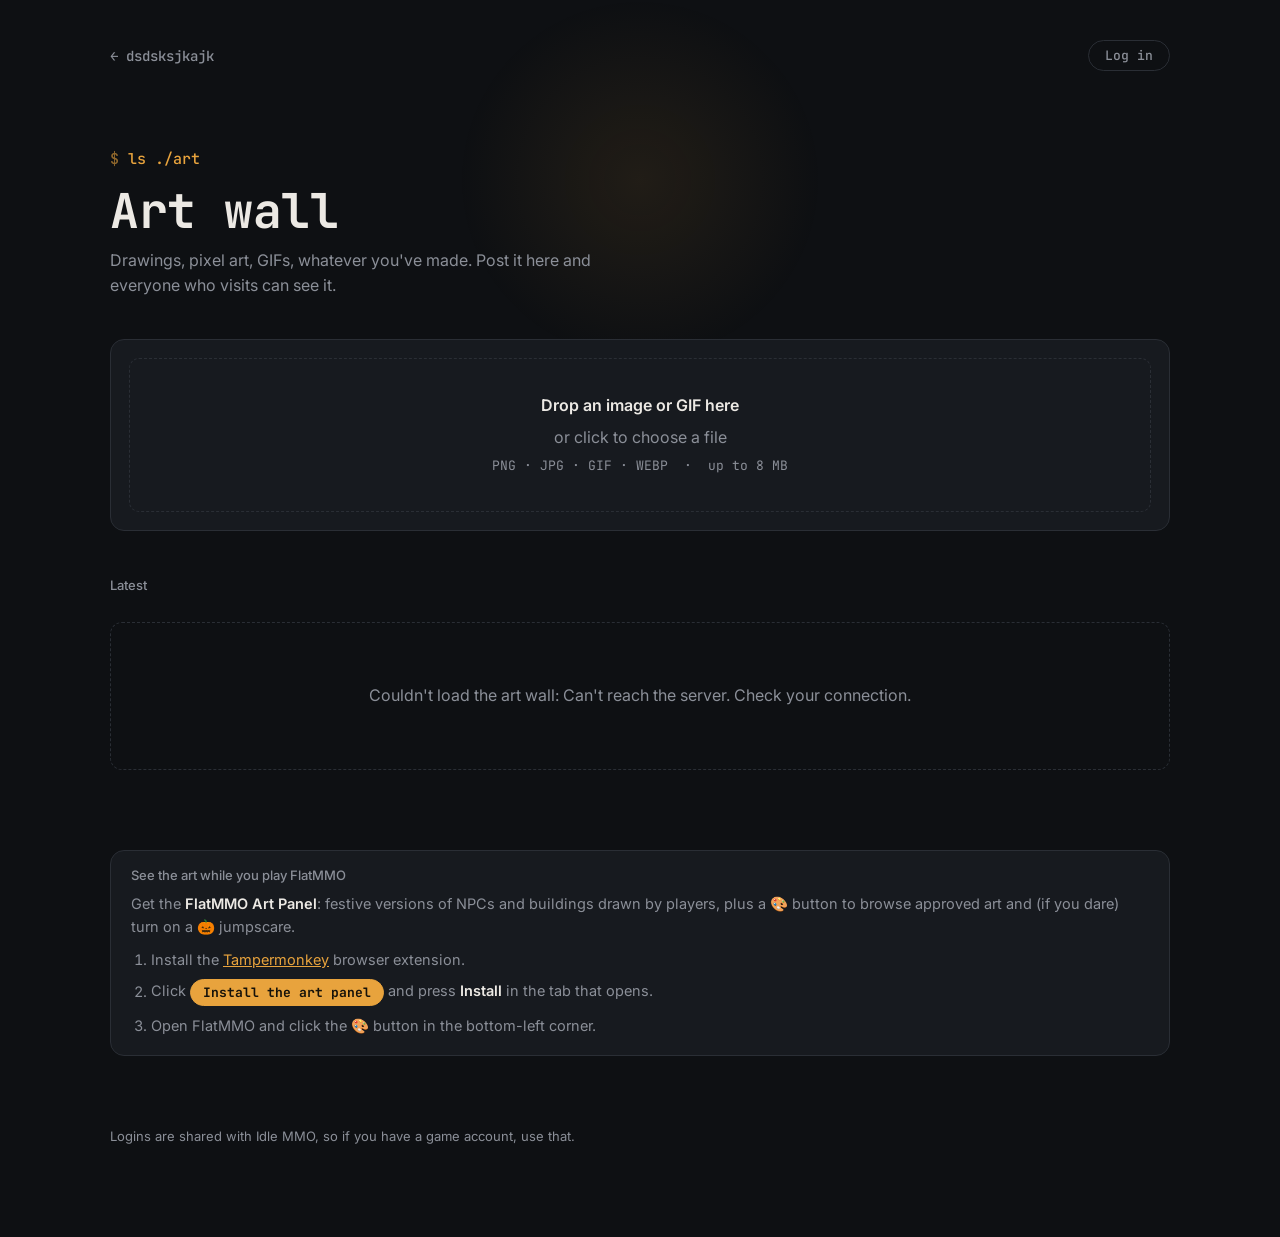
==== commit 2acc2fbd: "NEW FUNCTION: decoration" ====
--- a/art/index.html
+++ b/art/index.html
@@ -267,9 +267,10 @@
     <form class="admin" id="admin-form" hidden>
       <div class="ttl">ADMIN</div>
       <label class="chk"><input type="checkbox" id="adm-ok"> Approved for the FlatMMO script</label>
-      <label>Replaces these game sprites <span class="mono">(optional, one per line)</span>
+      <label>Game sprites <span class="mono">(optional, one per line)</span>
         <textarea class="field" id="adm-rep" rows="3" placeholder="e.g. images/npcs/chef.png"></textarea>
       </label>
+      <label class="chk"><input type="checkbox" id="adm-deco"> Decorate instead of replace: keep the game's sprite, add twinkling fairy lights, and put this art at its base (great for presents under a tree)</label>
       <p class="hintx">Get sprite names from the in-game art panel → Sprite finder → Copy. A <span class="mono">*</span> matches anything, so <span class="mono">images/npcs/goblin*</span> covers every goblin frame. Leave empty to only show it in the in-game gallery.</p>
       <div class="row"><button class="btn solid" id="adm-save" type="submit">Save</button></div>
       <p class="msg" id="adm-msg" role="status"></p>
@@ -553,11 +554,17 @@
   $('view-del').textContent = (!mine && isAdmin) ? 'Delete (admin)' : 'Delete';
   showDesc(p); $('edit-form').hidden = true;
   $('admin-form').hidden = !isAdmin;
-  if (isAdmin) { $('adm-ok').checked = !!p.approved; $('adm-rep').value = (p.replaces || []).join('\n'); setMsg('adm-msg', ''); }
+  if (isAdmin) { $('adm-ok').checked = !!p.approved; showReps(p); setMsg('adm-msg', ''); }
   $('view').showModal();
 });
 function showDesc(p){ $('view-desc').textContent = p.description || ''; $('view-desc').hidden = !p.description; }
 $('view-x').onclick = function(){ $('view').close(); };
+// "+name" means decorate that sprite instead of replacing it
+function showReps(p){
+  var r = p.replaces || [];
+  $('adm-deco').checked = r.length > 0 && r.every(function(v){ return v.charAt(0) === '+'; });
+  $('adm-rep').value = r.map(function(v){ return v.replace(/^\+/, ''); }).join('\n');
+}
 function spriteKey(v){
   v = String(v).trim(); if (!v) return '';
   try { if (/^[a-z][a-z0-9+.-]*:\/\//i.test(v)) v = new URL(v).pathname; } catch(e){}
@@ -568,14 +575,16 @@
 $('admin-form').addEventListener('submit', async function(e){
   e.preventDefault();
   var p = viewing; if (!p) return;
-  var reps = $('adm-rep').value.split(/[\n,]+/).map(spriteKey).filter(Boolean);
+  var deco = $('adm-deco').checked;
+  var reps = $('adm-rep').value.split(/[\n,]+/).map(function(v){ return spriteKey(String(v).replace(/^\s*\+/, '')); })
+    .filter(Boolean).map(function(v){ return deco ? '+' + v : v; });
   $('adm-save').disabled = true; setMsg('adm-msg', 'Saving…');
   try {
     await S.ensure();
     var r = await S.http('/rest/v1/rpc/art_admin_set', { method:'POST', token:S.token,
       body:{ p_id:p.id, p_approved:$('adm-ok').checked, p_replaces:reps } });
     p.approved = r.approved; p.replaces = r.replaces;
-    $('adm-rep').value = (p.replaces || []).join('\n');
+    showReps(p);
     var old = document.querySelector('.card[data-id="' + p.id + '"]'); if (old) old.replaceWith(card(p));
     setMsg('adm-msg', p.approved ? 'Saved. Players will see it within a few minutes.' : 'Saved. Not shown in game.', 'good');
   } catch(err){ setMsg('adm-msg', S.friendly(err), 'bad'); }
